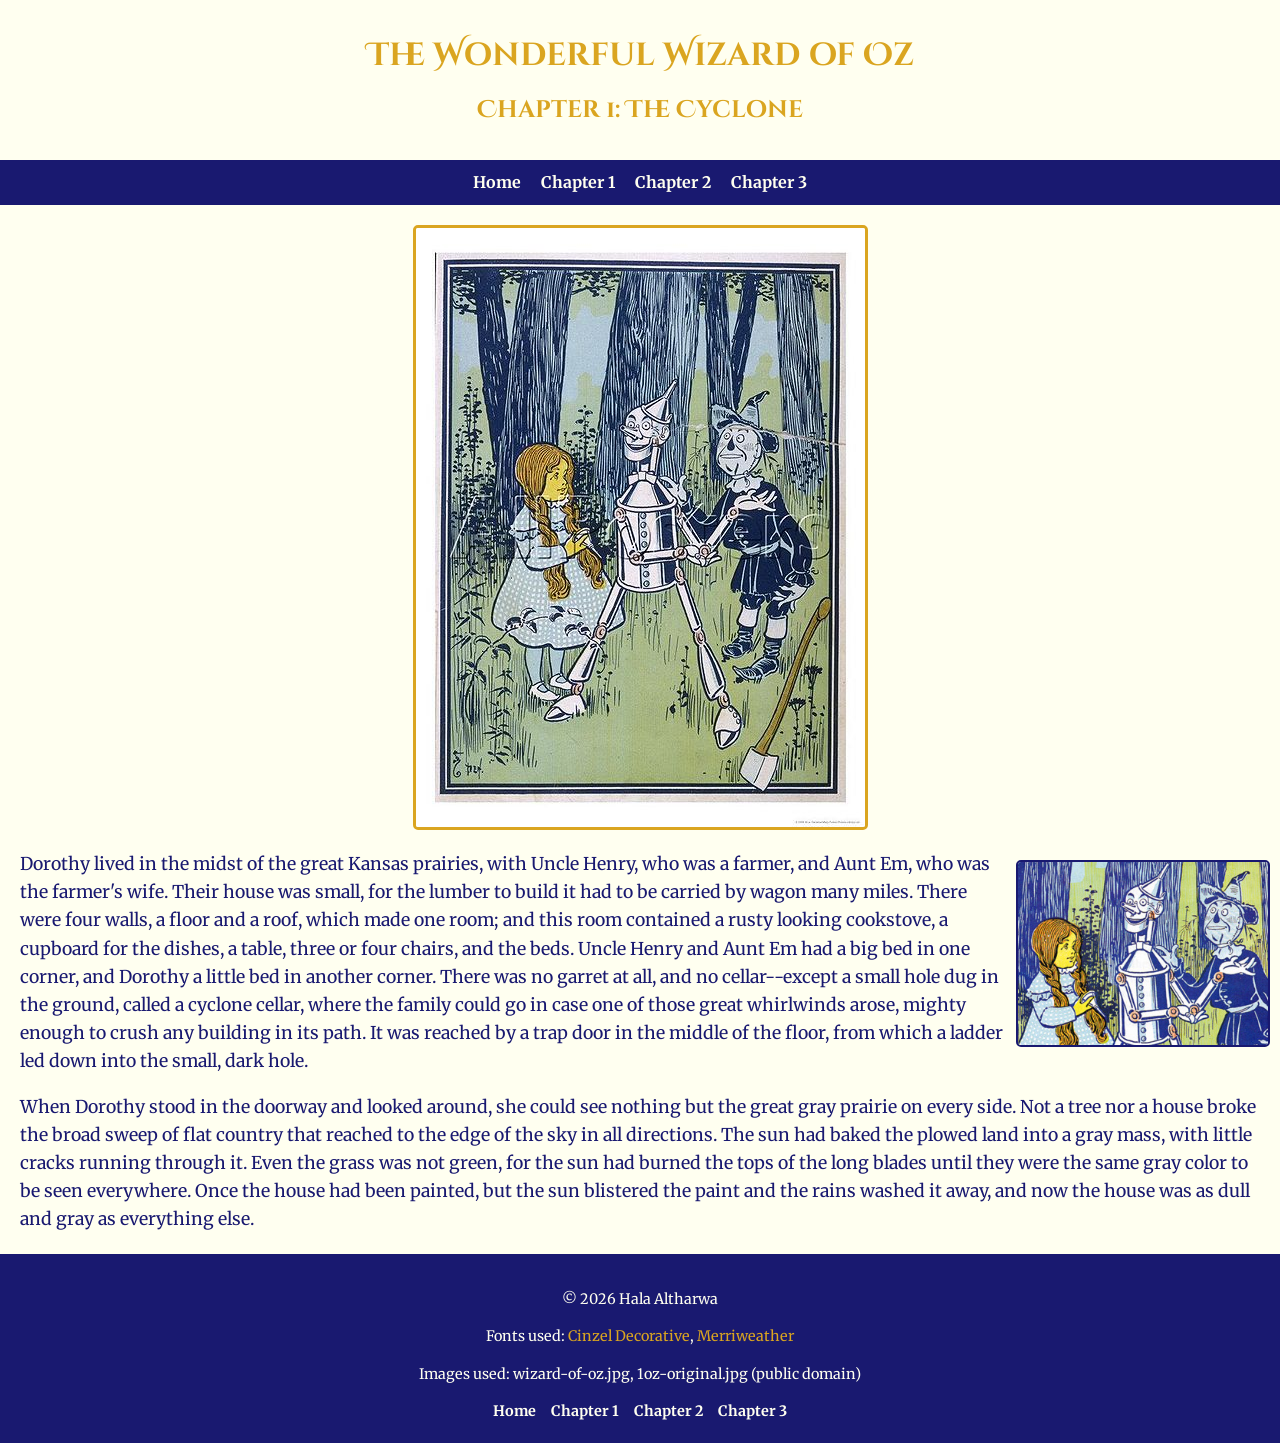
==== chapter1.html @ ca8e0919 "Project4" ====
<!DOCTYPE html>
<html lang="en">
<head>
  <meta charset="UTF-8">
  <title>The Wonderful Wizard of Oz – Chapter 1</title>
  <!-- Google Fonts -->
  <link href="https://fonts.googleapis.com/css2?family=Cinzel+Decorative&family=Merriweather&display=swap" rel="stylesheet">
  <!-- External CSS -->
  <link rel="stylesheet" href="style.css">
  <style>
    /* Float styling for optional images */
    .float-image {
      float: right;
      margin: 10px;
      max-width: 250px;
      height: auto;
    }
  </style>
</head>
<body>
  <header>
    <h1>The Wonderful Wizard of Oz</h1>
    <h2>Chapter 1: The Cyclone</h2>
  </header>

  <nav>
    <ul>
      <li><a href="index.html">Home</a></li>
      <li><a href="chapter1.html">Chapter 1</a></li>
      <li><a href="chapter2.html">Chapter 2</a></li>
      <li><a href="chapter3.html">Chapter 3</a></li>
    </ul>
  </nav>

  <main>
    <!-- Main image centered -->
    <img src="wizard-of-oz.jpg" alt="Illustration from The Wizard of Oz" class="chapter-image">

    <!-- Optional image floated right -->
    <img src="1oz-original.jpg" alt="Original Wizard of Oz illustration" class="float-image">

    <section class="chapter-text">
      <p>Dorothy lived in the midst of the great Kansas prairies, with Uncle Henry, who was a farmer, and Aunt Em, who was the farmer's wife. Their house was small, for the lumber to build it had to be carried by wagon many miles. There were four walls, a floor and a roof, which made one room; and this room contained a rusty looking cookstove, a cupboard for the dishes, a table, three or four chairs, and the beds. Uncle Henry and Aunt Em had a big bed in one corner, and Dorothy a little bed in another corner. There was no garret at all, and no cellar--except a small hole dug in the ground, called a cyclone cellar, where the family could go in case one of those great whirlwinds arose, mighty enough to crush any building in its path. It was reached by a trap door in the middle of the floor, from which a ladder led down into the small, dark hole.</p>

      <p>When Dorothy stood in the doorway and looked around, she could see nothing but the great gray prairie on every side. Not a tree nor a house broke the broad sweep of flat country that reached to the edge of the sky in all directions. The sun had baked the plowed land into a gray mass, with little cracks running through it. Even the grass was not green, for the sun had burned the tops of the long blades until they were the same gray color to be seen everywhere. Once the house had been painted, but the sun blistered the paint and the rains washed it away, and now the house was as dull and gray as everything else.</p>

      <!-- Continue wrapping the rest of the chapter text in <p> tags verbatim -->
    </section>
  </main>

  <footer>
    <p>© 2026 Hala Altharwa</p>
    <p>Fonts used: <a href="https://fonts.google.com/specimen/Cinzel+Decorative">Cinzel Decorative</a>, 
       <a href="https://fonts.google.com/specimen/Merriweather">Merriweather</a></p>
    <p>Images used: wizard-of-oz.jpg, 1oz-original.jpg (public domain)</p>
    <nav>
      <ul>
        <li><a href="index.html">Home</a></li>
        <li><a href="chapter1.html">Chapter 1</a></li>
        <li><a href="chapter2.html">Chapter 2</a></li>
        <li><a href="chapter3.html">Chapter 3</a></li>
      </ul>
    </nav>
  </footer>
</body>
</html>
---- style.css ----
/* Global Styles */
body {
  background-color: #FFFFF0; /* Ivory background */
  color: #191970; /* Midnight Blue text */
  font-family: 'Merriweather', serif;
  margin: 0;
  padding: 0;
  line-height: 1.6;
}

/* Headers */
header {
  text-align: center;
  padding: 20px;
  font-family: 'Cinzel Decorative', serif;
  color: #DAA520; /* Golden Accent */
}

h1, h2 {
  margin: 10px 0;
}

/* Navigation */
nav ul {
  list-style: none;
  display: flex;
  justify-content: center;
  gap: 20px;
  padding: 10px;
  margin: 0;
  background-color: #191970; /* Midnight Blue bar */
}

nav ul li a {
  text-decoration: none;
  color: #FFFFF0; /* Ivory text */
  font-weight: bold;
}

nav ul li a:hover {
  color: #DAA520; /* Gold hover effect */
}

/* Chapter Images */
.chapter-image {
  display: block;
  margin: 20px auto;
  max-width: 80%;
  height: auto;
  border: 3px solid #DAA520;
  border-radius: 5px;
}

/* Floated Optional Images */
.float-image {
  float: right;
  margin: 10px;
  max-width: 250px;
  height: auto;
  border: 2px solid #191970;
  border-radius: 5px;
}

/* Chapter Text */
.chapter-text {
  margin: 20px;
  font-size: 1.1em;
}

/* Footer */
footer {
  background-color: #191970;
  color: #FFFFF0;
  text-align: center;
  padding: 20px;
  font-size: 0.9em;
}

footer a {
  color: #DAA520;
  text-decoration: none;
}

footer nav ul {
  list-style: none;
  display: flex;
  justify-content: center;
  gap: 15px;
  padding: 0;
  margin-top: 10px;
}

footer nav ul li a {
  color: #FFFFF0;
  text-decoration: none;
}

footer nav ul li a:hover {
  color: #DAA520;
}
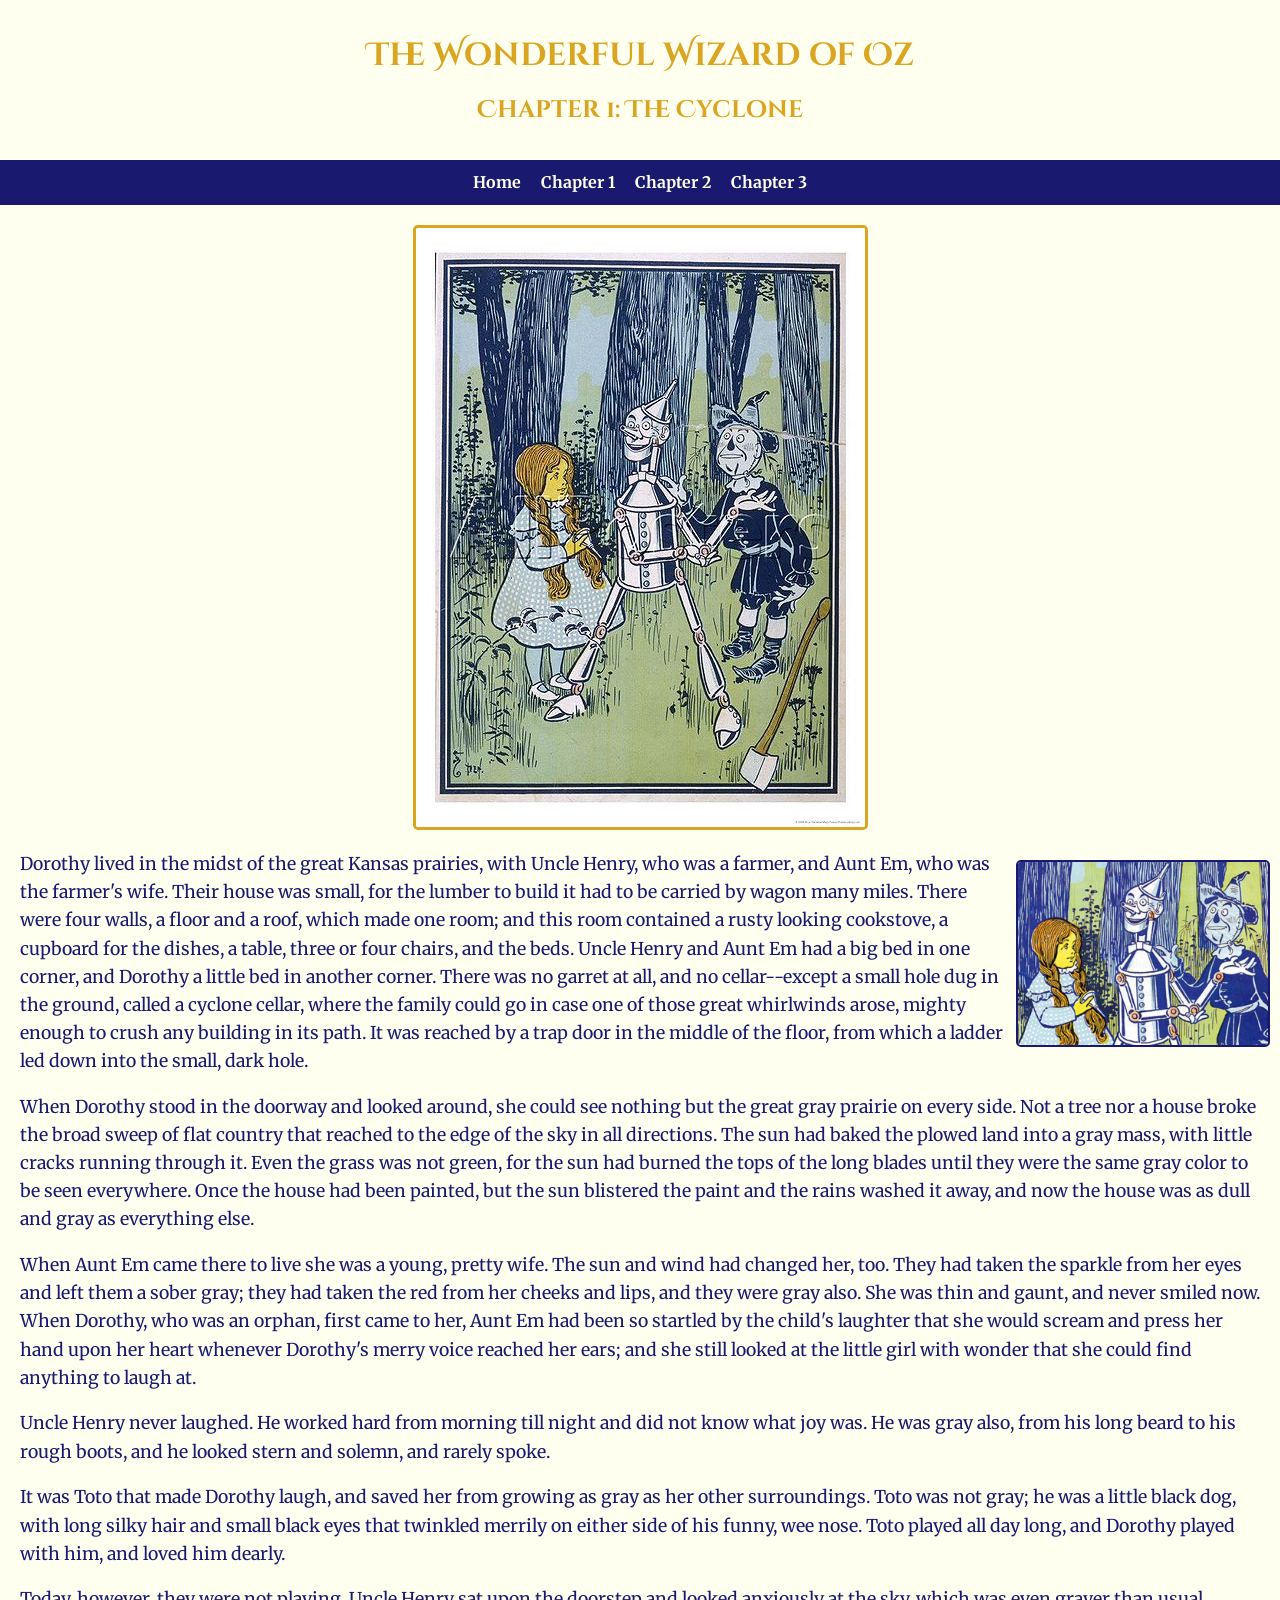
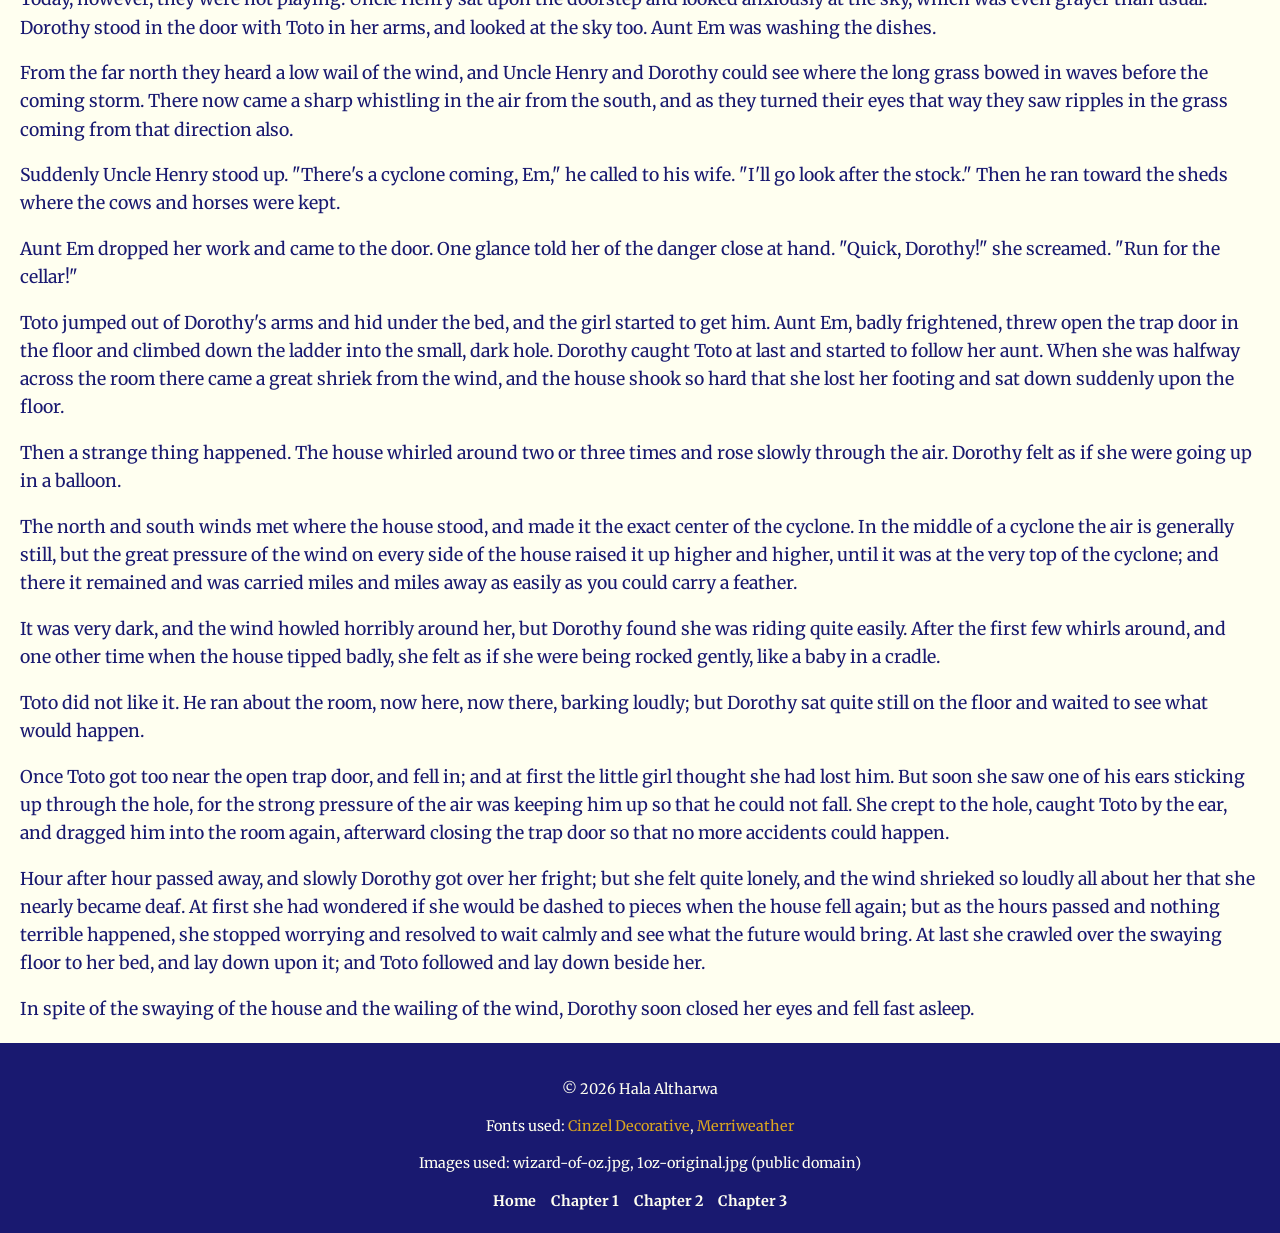
==== commit d9350d74: "H" ====
--- a/chapter1.html
+++ b/chapter1.html
@@ -44,7 +44,35 @@
 
       <p>When Dorothy stood in the doorway and looked around, she could see nothing but the great gray prairie on every side. Not a tree nor a house broke the broad sweep of flat country that reached to the edge of the sky in all directions. The sun had baked the plowed land into a gray mass, with little cracks running through it. Even the grass was not green, for the sun had burned the tops of the long blades until they were the same gray color to be seen everywhere. Once the house had been painted, but the sun blistered the paint and the rains washed it away, and now the house was as dull and gray as everything else.</p>
 
-      <!-- Continue wrapping the rest of the chapter text in <p> tags verbatim -->
+      <p>When Aunt Em came there to live she was a young, pretty wife. The sun and wind had changed her, too. They had taken the sparkle from her eyes and left them a sober gray; they had taken the red from her cheeks and lips, and they were gray also. She was thin and gaunt, and never smiled now. When Dorothy, who was an orphan, first came to her, Aunt Em had been so startled by the child's laughter that she would scream and press her hand upon her heart whenever Dorothy's merry voice reached her ears; and she still looked at the little girl with wonder that she could find anything to laugh at.</p>
+
+      <p>Uncle Henry never laughed. He worked hard from morning till night and did not know what joy was. He was gray also, from his long beard to his rough boots, and he looked stern and solemn, and rarely spoke.</p>
+
+      <p>It was Toto that made Dorothy laugh, and saved her from growing as gray as her other surroundings. Toto was not gray; he was a little black dog, with long silky hair and small black eyes that twinkled merrily on either side of his funny, wee nose. Toto played all day long, and Dorothy played with him, and loved him dearly.</p>
+
+      <p>Today, however, they were not playing. Uncle Henry sat upon the doorstep and looked anxiously at the sky, which was even grayer than usual. Dorothy stood in the door with Toto in her arms, and looked at the sky too. Aunt Em was washing the dishes.</p>
+
+      <p>From the far north they heard a low wail of the wind, and Uncle Henry and Dorothy could see where the long grass bowed in waves before the coming storm. There now came a sharp whistling in the air from the south, and as they turned their eyes that way they saw ripples in the grass coming from that direction also.</p>
+
+      <p>Suddenly Uncle Henry stood up. "There's a cyclone coming, Em," he called to his wife. "I'll go look after the stock." Then he ran toward the sheds where the cows and horses were kept.</p>
+
+      <p>Aunt Em dropped her work and came to the door. One glance told her of the danger close at hand. "Quick, Dorothy!" she screamed. "Run for the cellar!"</p>
+
+      <p>Toto jumped out of Dorothy's arms and hid under the bed, and the girl started to get him. Aunt Em, badly frightened, threw open the trap door in the floor and climbed down the ladder into the small, dark hole. Dorothy caught Toto at last and started to follow her aunt. When she was halfway across the room there came a great shriek from the wind, and the house shook so hard that she lost her footing and sat down suddenly upon the floor.</p>
+
+      <p>Then a strange thing happened. The house whirled around two or three times and rose slowly through the air. Dorothy felt as if she were going up in a balloon.</p>
+
+      <p>The north and south winds met where the house stood, and made it the exact center of the cyclone. In the middle of a cyclone the air is generally still, but the great pressure of the wind on every side of the house raised it up higher and higher, until it was at the very top of the cyclone; and there it remained and was carried miles and miles away as easily as you could carry a feather.</p>
+
+      <p>It was very dark, and the wind howled horribly around her, but Dorothy found she was riding quite easily. After the first few whirls around, and one other time when the house tipped badly, she felt as if she were being rocked gently, like a baby in a cradle.</p>
+
+      <p>Toto did not like it. He ran about the room, now here, now there, barking loudly; but Dorothy sat quite still on the floor and waited to see what would happen.</p>
+
+      <p>Once Toto got too near the open trap door, and fell in; and at first the little girl thought she had lost him. But soon she saw one of his ears sticking up through the hole, for the strong pressure of the air was keeping him up so that he could not fall. She crept to the hole, caught Toto by the ear, and dragged him into the room again, afterward closing the trap door so that no more accidents could happen.</p>
+
+      <p>Hour after hour passed away, and slowly Dorothy got over her fright; but she felt quite lonely, and the wind shrieked so loudly all about her that she nearly became deaf. At first she had wondered if she would be dashed to pieces when the house fell again; but as the hours passed and nothing terrible happened, she stopped worrying and resolved to wait calmly and see what the future would bring. At last she crawled over the swaying floor to her bed, and lay down upon it; and Toto followed and lay down beside her.</p>
+
+      <p>In spite of the swaying of the house and the wailing of the wind, Dorothy soon closed her eyes and fell fast asleep.</p>
     </section>
   </main>
 
